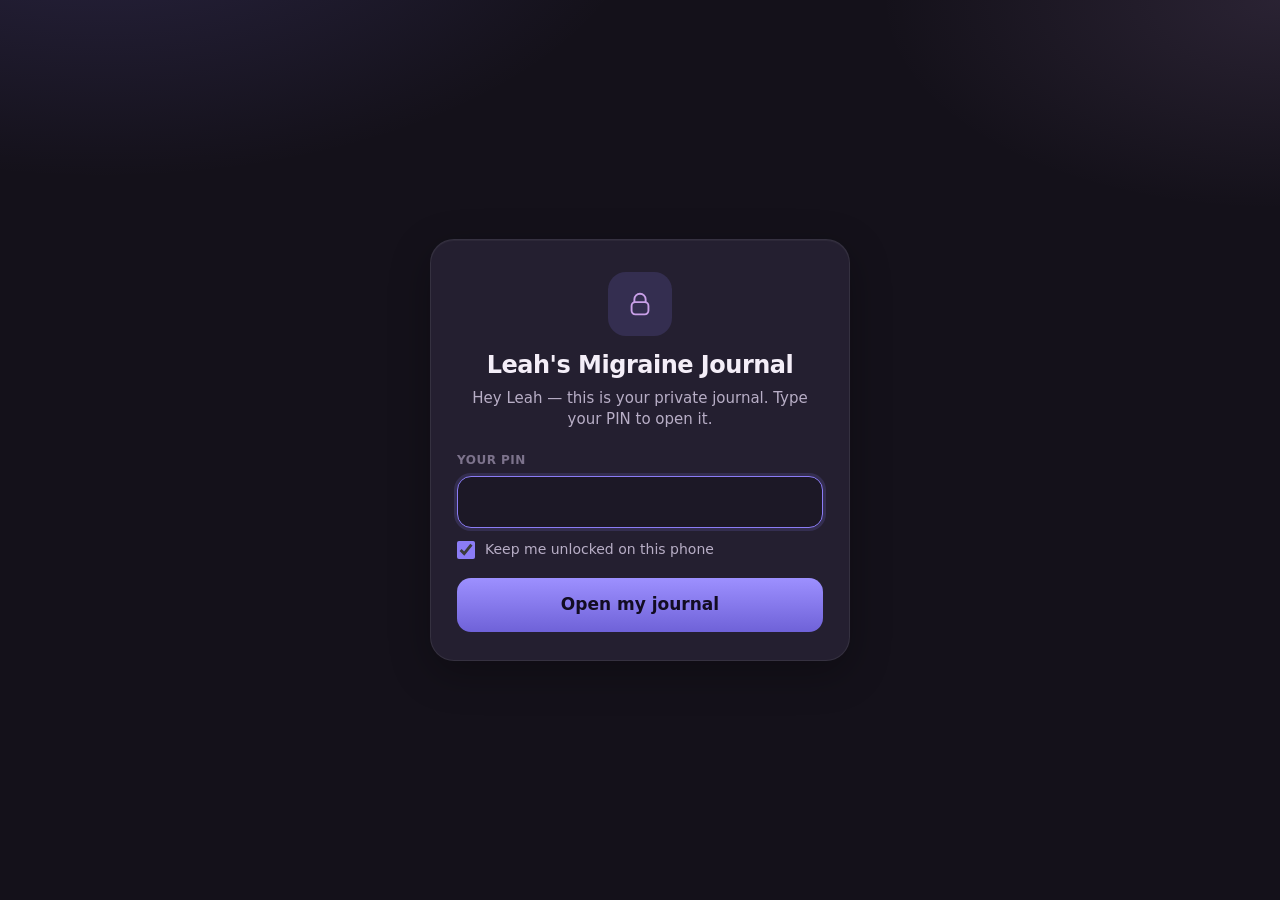
==== index.html @ 317f35db "Add Leah's phone migraine journal. She can log episodes, spot patterns, and export a copy for the do" ====
<!DOCTYPE html>
<html lang="en">
<head>
  <meta charset="UTF-8">
  <meta name="viewport" content="width=device-width, initial-scale=1.0, viewport-fit=cover">
  <meta name="theme-color" content="#14111a">
  <meta name="color-scheme" content="dark">
  <meta name="apple-mobile-web-app-capable" content="yes">
  <meta name="mobile-web-app-capable" content="yes">
  <meta name="apple-mobile-web-app-status-bar-style" content="black-translucent">
  <meta name="apple-mobile-web-app-title" content="Leah's Journal">
  <title>Leah's Migraine Journal</title>
  <link rel="manifest" href="manifest.webmanifest">
  <link rel="icon" href="icon.svg" type="image/svg+xml">
  <link rel="apple-touch-icon" href="icon.svg">
  <link rel="stylesheet" href="css/app.css">
</head>
<body>
  <div id="lockScreen">
    <form class="lock-card" id="lockForm">
      <div class="lock-mark" aria-hidden="true">
        <svg viewBox="0 0 32 32" fill="none">
          <path d="M10 14V11a6 6 0 1 1 12 0v3" stroke="currentColor" stroke-width="2" stroke-linecap="round"/>
          <rect x="7" y="14" width="18" height="13" rx="4" stroke="currentColor" stroke-width="2"/>
        </svg>
      </div>
      <h1 class="lock-title">Leah's Migraine Journal</h1>
      <p class="lock-sub">Hey Leah — this is your private journal. Type your PIN to open it.</p>
      <div class="lock-field">
        <label for="pinInput">Your PIN</label>
        <input id="pinInput" name="pin" type="password" inputmode="numeric" autocomplete="current-password" required>
      </div>
      <label class="remember-row">
        <input type="checkbox" id="keepUnlocked" checked>
        Keep me unlocked on this phone
      </label>
      <button class="lock-btn" type="submit" id="unlockBtn">Open my journal</button>
      <p class="lock-error" id="lockError" hidden></p>
    </form>
  </div>

  <div id="appShell" hidden>
    <header class="topbar">
      <div>
        <p class="brand-kicker">Leah's journal</p>
        <h1 class="brand-title" id="pageTitle">Log a Migraine</h1>
      </div>
      <div class="menu-wrap">
        <button type="button" class="icon-btn" id="menuBtn" aria-label="More options" aria-expanded="false" aria-haspopup="true">
          <svg viewBox="0 0 24 24" width="20" height="20" aria-hidden="true">
            <circle cx="12" cy="5" r="1.8" fill="currentColor"/>
            <circle cx="12" cy="12" r="1.8" fill="currentColor"/>
            <circle cx="12" cy="19" r="1.8" fill="currentColor"/>
          </svg>
        </button>
        <div class="menu" id="moreMenu" hidden>
          <button type="button" id="csvBtn">Download for your doctor</button>
          <button type="button" id="printBtn">Print for your doctor</button>
          <button type="button" class="lock-item" id="lockBtn">Lock journal</button>
        </div>
      </div>
    </header>

    <main id="view-log" class="view">
      <form id="entryForm" class="entry-form">
        <input type="hidden" id="entryId">

        <section class="card">
          <div class="row two">
            <label class="field">
              <span>Date</span>
              <input type="date" id="occurredOn" required>
            </label>
            <label class="field">
              <span>Time</span>
              <input type="time" id="occurredAt">
            </label>
          </div>
          <div class="field">
            <span>How bad is it? (1–10)</span>
            <div class="chips intensity" id="intensityChips" role="group" aria-label="How bad is it, 1 to 10"></div>
          </div>
          <label class="field">
            <span>How many hours?</span>
            <input type="number" id="durationHours" min="0" max="168" step="0.5" inputmode="decimal" placeholder="Optional">
          </label>
        </section>

        <section class="card">
          <div class="field">
            <span>Any migraine symptoms?</span>
            <div class="checks" id="symptomChecks"></div>
          </div>
          <label class="field">
            <span>Symptom notes</span>
            <textarea id="symptomNotes" rows="2" placeholder="Anything else you noticed"></textarea>
          </label>
          <label class="field">
            <span>What day of your cycle?</span>
            <p class="field-hint">Your cycle starts on the first day of your period.</p>
            <input type="number" id="cycleDay" min="1" max="45" inputmode="numeric" placeholder="Skip if you don't know" title="Your cycle starts on the first day of your period.">
          </label>
        </section>

        <section class="card">
          <label class="field">
            <span>What did you eat?</span>
            <textarea id="food" rows="3" placeholder="What you ate around this headache"></textarea>
          </label>
          <div class="row water">
            <label class="field grow">
              <span>How much water today?</span>
              <input type="number" id="waterAmount" min="0" max="400" step="0.5" inputmode="decimal" placeholder="Optional">
            </label>
            <div class="field">
              <span>Unit</span>
              <div class="toggle" role="group" aria-label="Water unit">
                <button type="button" class="toggle-btn on" data-unit="cups">Cups</button>
                <button type="button" class="toggle-btn" data-unit="oz">Oz</button>
              </div>
            </div>
          </div>
        </section>

        <section class="card">
          <fieldset class="tri">
            <legend>Did you have caffeine?</legend>
            <div class="tri-row" data-tri="caffeine"></div>
            <input class="note-input" id="caffeineNotes" placeholder="What, and how much?">
          </fieldset>
          <fieldset class="tri">
            <legend>Any artificial food coloring?</legend>
            <div class="tri-row" data-tri="foodColoring"></div>
            <input class="note-input" id="foodColoringNotes" placeholder="What food or drink?">
          </fieldset>
          <fieldset class="tri">
            <legend>Did you take medicine?</legend>
            <div class="tri-row" data-tri="medication"></div>
            <input class="note-input" id="medicationNotes" placeholder="What did you take?">
          </fieldset>
        </section>

        <p class="form-error" id="formError" hidden></p>
        <div class="form-actions">
          <button type="submit" class="lock-btn" id="saveBtn">Save</button>
          <button type="button" class="text-btn" id="cancelEditBtn" hidden>Never mind</button>
        </div>
      </form>
    </main>

    <main id="view-history" class="view" hidden>
      <p class="empty" id="historyEmpty" hidden>Nothing here yet. Log a migraine when one starts.</p>
      <ul class="history-list" id="historyList"></ul>
    </main>

    <main id="view-patterns" class="view" hidden>
      <section class="card stats" id="monthStats"></section>
      <section class="card filter-card">
        <details id="filterPanel">
          <summary class="filter-summary">
            <span class="field-label">Filters</span>
            <span class="filter-count" id="filterCount"></span>
          </summary>
          <div class="filter-head">
            <p class="field-label">Show only</p>
            <button type="button" class="text-btn compact" id="clearFilters">Clear</button>
          </div>
        <div class="row two">
          <label class="field">
            <span>Pain at least</span>
            <input type="number" id="filterIntensityMin" min="1" max="10" inputmode="numeric" placeholder="1–10">
          </label>
          <label class="field">
            <span>Hours at least</span>
            <input type="number" id="filterHoursMin" min="0" max="168" step="0.5" inputmode="decimal" placeholder="Optional">
          </label>
        </div>
        <div class="field">
          <span>Symptoms</span>
          <div class="filter-row" id="filterSymptoms"></div>
        </div>
        <div class="row two">
          <label class="field">
            <span>Cycle day from</span>
            <input type="number" id="filterCycleFrom" min="1" max="45" inputmode="numeric">
          </label>
          <label class="field">
            <span>to</span>
            <input type="number" id="filterCycleTo" min="1" max="45" inputmode="numeric">
          </label>
        </div>
        <label class="field">
          <span>Food contains</span>
          <input type="search" id="filterFood" placeholder="soda, cheese…">
        </label>
        <label class="field">
          <span>Water at least</span>
          <input type="number" id="filterWaterMin" min="0" max="400" step="0.5" inputmode="decimal" placeholder="Any unit">
        </label>
        <fieldset class="tri">
          <legend>Caffeine</legend>
          <div class="tri-row filter-tri" data-filter-tri="caffeine"></div>
        </fieldset>
        <fieldset class="tri">
          <legend>Food coloring</legend>
          <div class="tri-row filter-tri" data-filter-tri="foodColoring"></div>
        </fieldset>
        <fieldset class="tri">
          <legend>Medicine</legend>
          <div class="tri-row filter-tri" data-filter-tri="medication"></div>
        </fieldset>
        </details>
      </section>
      <section class="card">
        <p class="field-label">Intensity over time</p>
        <div class="bars" id="patternBars"></div>
        <p class="empty slim" id="patternEmpty" hidden>Nothing in your log matches these filters.</p>
      </section>
    </main>

    <nav class="tabbar">
      <p class="disclaimer">Made for Leah with love from her dad</p>
      <div class="tabs">
        <button type="button" class="tab on" data-view="log">Log</button>
        <button type="button" class="tab" data-view="history">My log</button>
        <button type="button" class="tab" data-view="patterns">Patterns</button>
      </div>
    </nav>
  </div>

  <script type="module" src="js/app.js"></script>
</body>
</html>
---- css/app.css ----
* { margin: 0; padding: 0; box-sizing: border-box; }

:root {
  --bg: #14111a;
  --bg-elevated: #1c1826;
  --surface: #241f30;
  --surface-2: #2d273b;
  --border: rgba(255, 255, 255, 0.08);
  --border-strong: rgba(255, 255, 255, 0.14);
  --text: #f4eef8;
  --text-2: #b8aec6;
  --text-3: #7d738c;
  --accent: #8b7cf6;
  --accent-2: #c9a0e8;
  --accent-dim: rgba(139, 124, 246, 0.16);
  --ok: #3dba9a;
  --ok-ink: #06241c;
  --danger: #ffb4a8;
  --shadow-card: 0 1px 0 rgba(255,255,255,0.04) inset, 0 12px 40px rgba(0,0,0,0.28);
  --radius: 20px;
  --radius-sm: 14px;
  --safe-b: env(safe-area-inset-bottom, 0px);
  --safe-t: env(safe-area-inset-top, 0px);
  --tab-h: 92px;
}

html { -webkit-text-size-adjust: 100%; height: 100%; }

@media (prefers-reduced-motion: reduce) {
  *, *::before, *::after {
    animation-duration: 0.01ms !important;
    transition-duration: 0.01ms !important;
  }
}

body {
  font-family: -apple-system, BlinkMacSystemFont, "SF Pro Display", "SF Pro Text", "Segoe UI", system-ui, sans-serif;
  background: var(--bg);
  color: var(--text);
  font-size: 16px;
  line-height: 1.4;
  min-height: 100%;
  min-height: 100dvh;
  -webkit-font-smoothing: antialiased;
  background-image:
    radial-gradient(1000px 520px at 8% -12%, rgba(139, 124, 246, 0.18), transparent 55%),
    radial-gradient(800px 420px at 100% 0%, rgba(201, 160, 232, 0.12), transparent 50%);
  background-attachment: fixed;
}

button, input, select, textarea { font: inherit; color: inherit; }
textarea { resize: vertical; }

#lockScreen {
  min-height: 100vh;
  min-height: 100dvh;
  display: flex;
  align-items: center;
  justify-content: center;
  padding: calc(24px + var(--safe-t)) 16px calc(24px + var(--safe-b));
}
#lockScreen[hidden] { display: none; }

.lock-card {
  width: 100%;
  max-width: 420px;
  background: var(--surface);
  border: 1px solid var(--border);
  border-radius: 24px;
  padding: 32px 26px 28px;
  box-shadow: var(--shadow-card);
  text-align: center;
}

.lock-mark {
  width: 64px;
  height: 64px;
  margin: 0 auto 16px;
  border-radius: 18px;
  background: var(--accent-dim);
  color: var(--accent-2);
  display: flex;
  align-items: center;
  justify-content: center;
}
.lock-mark svg { width: 30px; height: 30px; }
.lock-title { font-size: 24px; font-weight: 700; letter-spacing: -0.5px; margin-bottom: 8px; line-height: 1.15; }
.lock-sub { font-size: 15px; color: var(--text-2); margin-bottom: 22px; }
.lock-field { text-align: left; margin-bottom: 12px; }
.lock-field label,
.field > span,
.field-label,
.tri legend {
  display: block;
  font-size: 12px;
  font-weight: 700;
  letter-spacing: 0.04em;
  text-transform: uppercase;
  color: var(--text-3);
  margin-bottom: 8px;
}
.lock-field input,
.field input,
.field textarea,
.note-input {
  width: 100%;
  min-height: 52px;
  padding: 12px 16px;
  border-radius: var(--radius-sm);
  border: 1px solid var(--border-strong);
  background: var(--bg-elevated);
  outline: none;
  font-size: 17px;
}
.field textarea { min-height: 84px; }
.lock-field input:focus,
.field input:focus,
.field textarea:focus,
.note-input:focus {
  border-color: var(--accent);
  box-shadow: 0 0 0 3px var(--accent-dim);
}

.remember-row {
  display: flex;
  align-items: center;
  gap: 10px;
  text-align: left;
  margin: 4px 0 18px;
  font-size: 14px;
  color: var(--text-2);
  user-select: none;
}
.remember-row input { width: 18px; height: 18px; accent-color: var(--accent); }

.lock-btn {
  width: 100%;
  min-height: 54px;
  border: none;
  border-radius: var(--radius-sm);
  background: linear-gradient(180deg, #9d90ff, #6f62d8);
  color: #120c22;
  font-weight: 750;
  font-size: 17px;
  cursor: pointer;
}
.lock-btn:disabled { opacity: 0.5; cursor: not-allowed; }

.lock-error,
.form-error {
  margin-top: 14px;
  font-size: 13px;
  border-radius: 12px;
  padding: 12px 14px;
  text-align: left;
  line-height: 1.4;
  color: var(--danger);
  background: rgba(220, 80, 60, 0.12);
  border: 1px solid rgba(220, 80, 60, 0.25);
}

#appShell {
  max-width: 640px;
  margin: 0 auto;
  padding-bottom: calc(var(--tab-h) + var(--safe-b) + 16px);
}
#appShell[hidden] { display: none; }

.topbar {
  position: sticky;
  top: 0;
  z-index: 20;
  display: flex;
  align-items: center;
  justify-content: space-between;
  gap: 12px;
  padding: calc(12px + var(--safe-t)) 16px 12px;
  background: rgba(20, 17, 26, 0.82);
  backdrop-filter: blur(18px) saturate(1.2);
  -webkit-backdrop-filter: blur(18px) saturate(1.2);
  border-bottom: 1px solid var(--border);
}
.brand-kicker {
  font-size: 11px;
  font-weight: 700;
  letter-spacing: 0.12em;
  text-transform: uppercase;
  color: var(--text-3);
  margin-bottom: 2px;
}
.brand-title { font-size: 22px; font-weight: 700; letter-spacing: -0.4px; }
.menu-wrap { position: relative; flex-shrink: 0; }

.icon-btn {
  display: flex;
  align-items: center;
  justify-content: center;
  width: 44px;
  height: 44px;
  padding: 0;
  border: 1px solid var(--border);
  background: var(--surface);
  color: var(--text-2);
  border-radius: 12px;
  cursor: pointer;
}
.icon-btn[aria-expanded="true"] {
  color: var(--accent-2);
  border-color: var(--accent);
  background: var(--accent-dim);
}

.menu {
  position: absolute;
  top: calc(100% + 8px);
  right: 0;
  min-width: 228px;
  padding: 6px;
  background: var(--surface-2);
  border: 1px solid var(--border-strong);
  border-radius: 16px;
  box-shadow: var(--shadow-card);
  z-index: 30;
}
.menu[hidden] { display: none; }
.menu button {
  display: block;
  width: 100%;
  text-align: left;
  min-height: 44px;
  padding: 10px 12px;
  border: 0;
  border-radius: 12px;
  background: transparent;
  color: var(--text);
  font-weight: 650;
  cursor: pointer;
}
.menu button:hover,
.menu button:focus-visible { background: var(--accent-dim); }
.menu .lock-item { color: var(--text-2); }

.view { padding: 16px; }
.card {
  background: var(--surface);
  border: 1px solid var(--border);
  border-radius: var(--radius);
  padding: 16px;
  box-shadow: var(--shadow-card);
  margin-bottom: 14px;
}

.row { display: flex; gap: 12px; }
.row.two > * { flex: 1; }
.row.water { align-items: end; }
.grow { flex: 1; }
.field { display: block; margin-bottom: 14px; }
.field:last-child { margin-bottom: 0; }
.field-hint {
  font-size: 13px;
  font-weight: 500;
  letter-spacing: 0;
  text-transform: none;
  color: var(--text-2);
  margin: -2px 0 8px;
  line-height: 1.35;
}

.chips {
  display: grid;
  grid-template-columns: repeat(5, 1fr);
  gap: 8px;
}
.chip {
  min-height: 44px;
  border-radius: 12px;
  border: 1px solid var(--border-strong);
  background: var(--bg-elevated);
  cursor: pointer;
  font-weight: 700;
}
.chip.on {
  background: var(--accent-dim);
  border-color: var(--accent);
  color: var(--accent-2);
}
.chip.hot.on {
  background: rgba(232, 120, 96, 0.2);
  border-color: #e87860;
  color: #ffc8bc;
}

.checks { display: grid; gap: 8px; }
.check-pill {
  display: flex;
  align-items: center;
  gap: 10px;
  min-height: 44px;
  padding: 8px 12px;
  border-radius: 12px;
  background: var(--bg-elevated);
  border: 1px solid var(--border);
  color: var(--text-2);
}
.check-pill input { width: 18px; height: 18px; accent-color: var(--accent); }

.tri { border: 0; margin: 0 0 16px; }
.tri:last-of-type { margin-bottom: 0; }
.tri-row { display: grid; grid-template-columns: repeat(3, 1fr); gap: 8px; margin-bottom: 8px; }
.filter-tri { grid-template-columns: repeat(4, 1fr); }
.tri-btn,
.toggle-btn {
  min-height: 44px;
  border-radius: 12px;
  border: 1px solid var(--border-strong);
  background: var(--bg-elevated);
  cursor: pointer;
  font-weight: 650;
}
.tri-btn.on,
.toggle-btn.on {
  background: var(--accent-dim);
  border-color: var(--accent);
  color: var(--accent-2);
}
.toggle { display: grid; grid-template-columns: 1fr 1fr; gap: 8px; min-width: 140px; }
.note-input { min-height: 46px; font-size: 15px; }

.form-actions { display: grid; gap: 10px; margin: 8px 0 12px; }
.text-btn {
  background: none;
  border: 0;
  color: var(--text-2);
  min-height: 44px;
  cursor: pointer;
  text-decoration: underline;
}

.empty { color: var(--text-2); padding: 24px 8px; text-align: center; }
.empty.slim { padding: 8px 0 0; }

.history-list { list-style: none; display: grid; gap: 10px; }
.history-item {
  width: 100%;
  text-align: left;
  background: var(--surface);
  border: 1px solid var(--border);
  border-radius: var(--radius);
  padding: 14px 16px;
  box-shadow: var(--shadow-card);
}
.history-top { display: flex; justify-content: space-between; gap: 12px; font-weight: 700; }
.history-meta { color: var(--text-2); font-size: 14px; margin-top: 6px; }
.history-actions { display: flex; gap: 8px; margin-top: 12px; }
.history-actions button {
  min-height: 40px;
  padding: 0 12px;
  border-radius: 10px;
  border: 1px solid var(--border-strong);
  background: var(--bg-elevated);
  cursor: pointer;
}
.history-actions .danger { color: var(--danger); }

.stats {
  display: grid;
  grid-template-columns: repeat(3, 1fr);
  gap: 10px;
  text-align: center;
}
.stat-n { font-size: 28px; font-weight: 750; letter-spacing: -0.6px; }
.stat-l { font-size: 12px; color: var(--text-3); margin-top: 4px; }

.filter-card { padding: 0; }
.filter-card details { padding: 16px; }
.filter-summary {
  display: flex;
  align-items: center;
  justify-content: space-between;
  gap: 12px;
  list-style: none;
  cursor: pointer;
  min-height: 44px;
}
.filter-summary::-webkit-details-marker { display: none; }
.filter-summary .field-label { margin-bottom: 0; }
.filter-summary::after {
  content: "";
  width: 8px;
  height: 8px;
  border-right: 2px solid var(--text-2);
  border-bottom: 2px solid var(--text-2);
  transform: rotate(45deg);
  margin-left: 8px;
  flex-shrink: 0;
}
.filter-card details[open] .filter-summary {
  margin-bottom: 12px;
  padding-bottom: 12px;
  border-bottom: 1px solid var(--border);
}
.filter-card details[open] .filter-summary::after {
  transform: rotate(-135deg);
  margin-top: 6px;
}
.filter-head {
  display: flex;
  align-items: center;
  justify-content: space-between;
  gap: 12px;
  margin-bottom: 12px;
}
.filter-head .field-label { margin-bottom: 0; }
.filter-count {
  font-size: 13px;
  color: var(--text-2);
  margin-left: auto;
  margin-right: 10px;
}
.filter-row { display: flex; flex-wrap: wrap; gap: 8px; margin-bottom: 14px; }
.filter-row .check-pill { flex: 1 1 calc(50% - 8px); }
.text-btn.compact {
  min-height: 36px;
  padding: 0 8px;
  text-decoration: none;
  color: var(--accent-2);
  font-weight: 650;
}

.bars { display: grid; gap: 8px; }
.bar-row { display: grid; grid-template-columns: 92px 1fr 28px; gap: 8px; align-items: center; }
.bar-date { font-size: 12px; color: var(--text-3); }
.bar-track {
  height: 12px;
  border-radius: 99px;
  background: var(--bg-elevated);
  overflow: hidden;
}
.bar-fill {
  height: 100%;
  border-radius: inherit;
  background: linear-gradient(90deg, #6f62d8, #e87860);
}
.bar-n { font-size: 13px; font-weight: 700; text-align: right; }

.tabbar {
  position: fixed;
  left: 0;
  right: 0;
  bottom: 0;
  padding: 6px 12px calc(8px + var(--safe-b));
  background: rgba(20, 17, 26, 0.92);
  border-top: 1px solid var(--border);
  backdrop-filter: blur(16px);
}
.tabbar .disclaimer {
  display: block;
  margin: 0 0 4px;
  font-size: 11px;
  color: var(--text-3);
  text-align: center;
}
.tabs {
  display: grid;
  grid-template-columns: repeat(3, 1fr);
  gap: 8px;
}
.tab {
  min-height: 48px;
  border: 0;
  border-radius: 14px;
  background: transparent;
  color: var(--text-3);
  font-weight: 700;
  cursor: pointer;
}
.tab.on { background: var(--accent-dim); color: var(--accent-2); }

@media print {
  #lockScreen, .tabbar, .topbar, .disclaimer { display: none !important; }
  body { background: #fff; color: #111; }
}
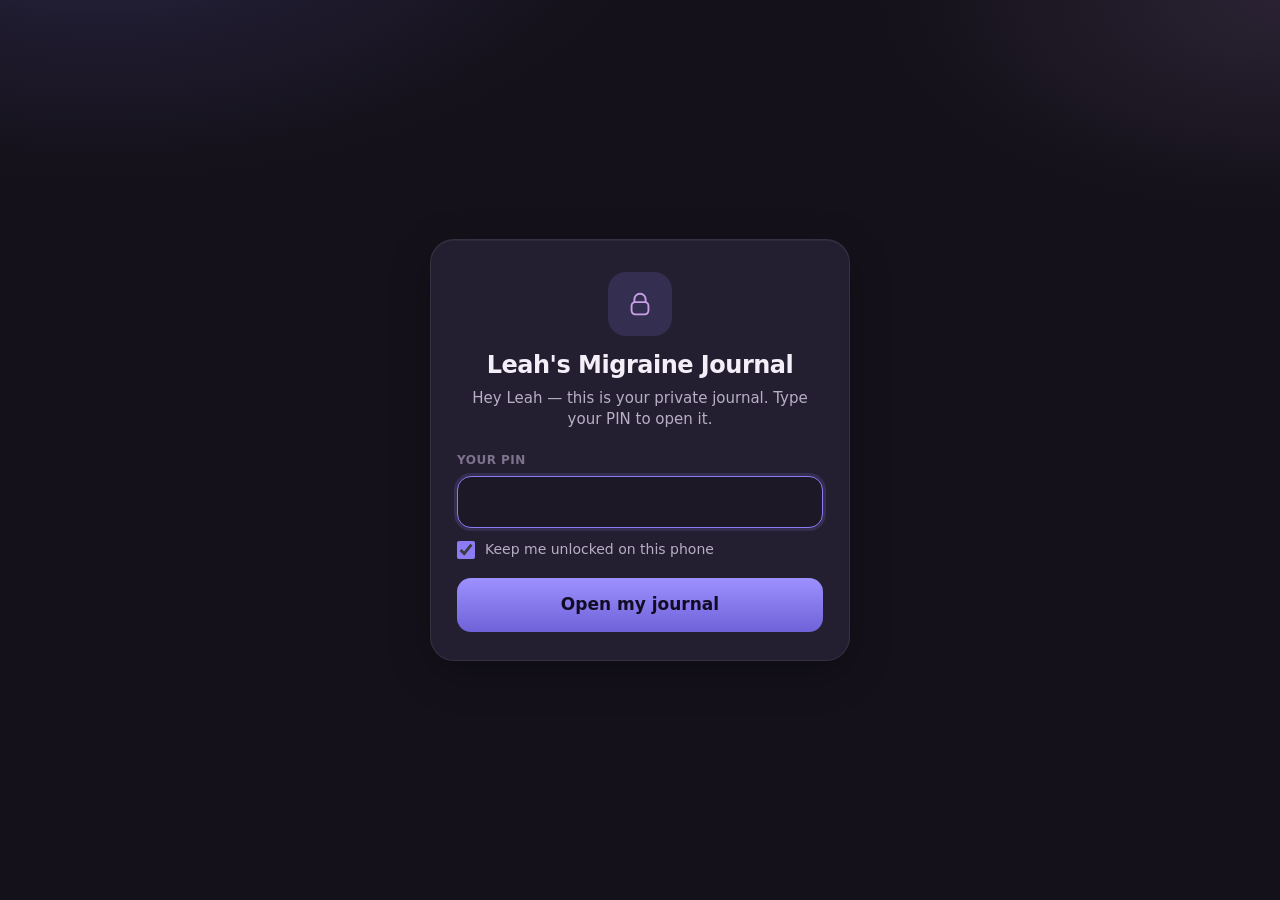
==== commit 83018e92: "Track how many hours Leah slept the night before a migraine. Co-authored-by: Cursor <cursoragent@cur" ====
--- a/index.html
+++ b/index.html
@@ -66,7 +66,7 @@
         <input type="hidden" id="entryId">
 
         <section class="card">
-          <div class="row two">
+          <div class="row two datetime">
             <label class="field">
               <span>Date</span>
               <input type="date" id="occurredOn" required>
@@ -81,8 +81,12 @@
             <div class="chips intensity" id="intensityChips" role="group" aria-label="How bad is it, 1 to 10"></div>
           </div>
           <label class="field">
-            <span>How many hours?</span>
+            <span>How long did it last (hours)?</span>
             <input type="number" id="durationHours" min="0" max="168" step="0.5" inputmode="decimal" placeholder="Optional">
+          </label>
+          <label class="field">
+            <span>How many hours did you sleep last night?</span>
+            <input type="number" id="sleepHours" min="0" max="24" step="0.5" inputmode="decimal" placeholder="Optional">
           </label>
         </section>
 
@@ -171,8 +175,18 @@
             <input type="number" id="filterIntensityMin" min="1" max="10" inputmode="numeric" placeholder="1–10">
           </label>
           <label class="field">
-            <span>Hours at least</span>
+            <span>Headache hours at least</span>
             <input type="number" id="filterHoursMin" min="0" max="168" step="0.5" inputmode="decimal" placeholder="Optional">
+          </label>
+        </div>
+        <div class="row two">
+          <label class="field">
+            <span>Sleep at least</span>
+            <input type="number" id="filterSleepMin" min="0" max="24" step="0.5" inputmode="decimal" placeholder="Hours">
+          </label>
+          <label class="field">
+            <span>Sleep at most</span>
+            <input type="number" id="filterSleepMax" min="0" max="24" step="0.5" inputmode="decimal" placeholder="Hours">
           </label>
         </div>
         <div class="field">
--- a/css/app.css
+++ b/css/app.css
@@ -251,7 +251,20 @@
 }
 
 .row { display: flex; gap: 12px; }
-.row.two > * { flex: 1; }
+.row.two > * { flex: 1; min-width: 0; }
+.row.two input[type="date"],
+.row.two input[type="time"] {
+  width: 100%;
+  max-width: 100%;
+  min-width: 0;
+}
+.row.datetime {
+  flex-direction: column;
+  gap: 14px;
+}
+@media (min-width: 540px) {
+  .row.datetime { flex-direction: row; }
+}
 .row.water { align-items: end; }
 .grow { flex: 1; }
 .field { display: block; margin-bottom: 14px; }
@@ -364,7 +377,7 @@
 
 .stats {
   display: grid;
-  grid-template-columns: repeat(3, 1fr);
+  grid-template-columns: repeat(2, 1fr);
   gap: 10px;
   text-align: center;
 }
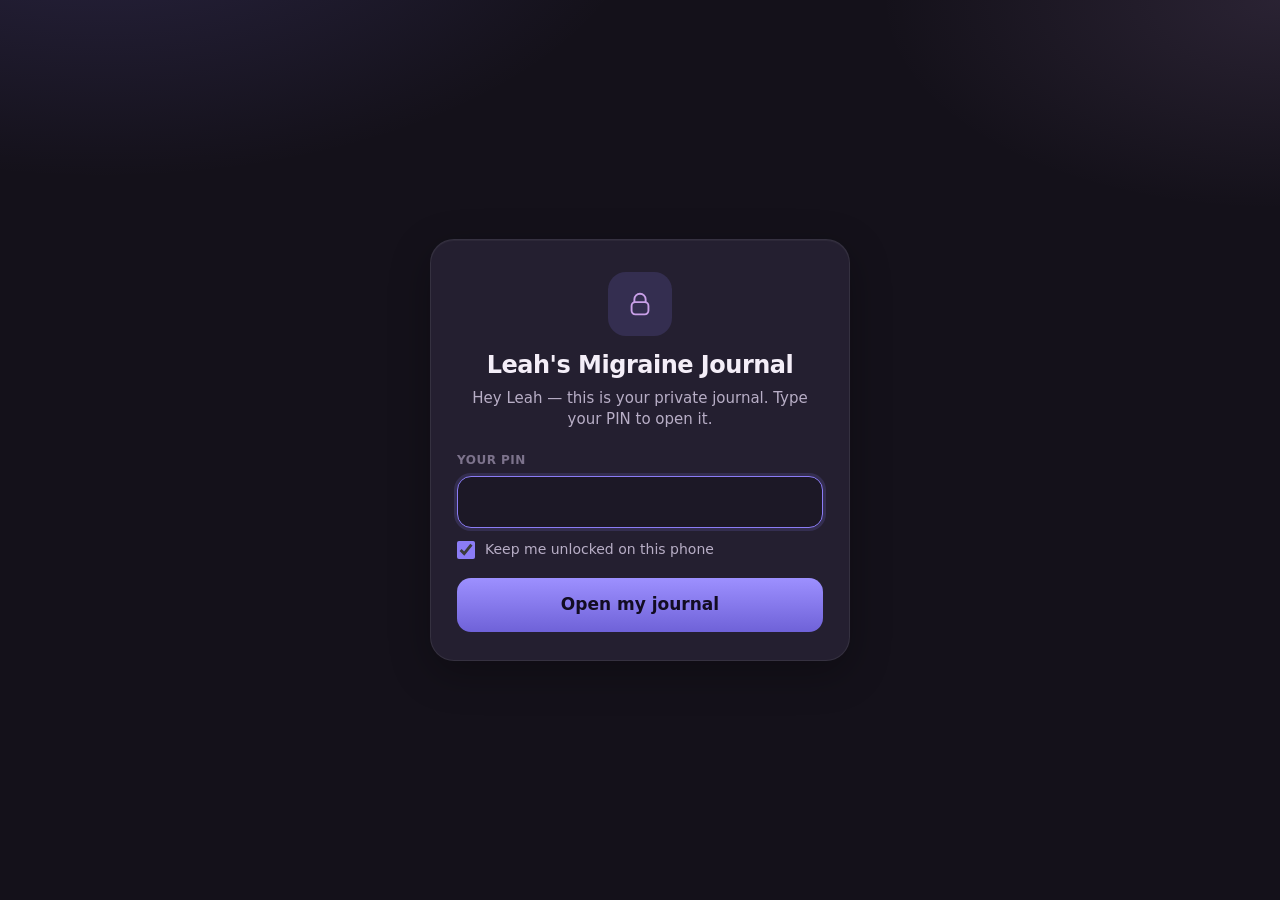
==== commit 676b85f7: "Keep iPhone date and time pickers inside the card. Safari’s native controls ignore width, so the vis" ====
--- a/index.html
+++ b/index.html
@@ -69,11 +69,17 @@
           <div class="row two datetime">
             <label class="field">
               <span>Date</span>
-              <input type="date" id="occurredOn" required>
+              <span class="picker-shell">
+                <span class="picker-value" id="occurredOnLabel" aria-hidden="true"></span>
+                <input type="date" id="occurredOn" required>
+              </span>
             </label>
             <label class="field">
               <span>Time</span>
-              <input type="time" id="occurredAt">
+              <span class="picker-shell">
+                <span class="picker-value" id="occurredAtLabel" aria-hidden="true"></span>
+                <input type="time" id="occurredAt">
+              </span>
             </label>
           </div>
           <div class="field">
--- a/css/app.css
+++ b/css/app.css
@@ -100,7 +100,7 @@
   margin-bottom: 8px;
 }
 .lock-field input,
-.field input,
+.field input:not([type="date"]):not([type="time"]),
 .field textarea,
 .note-input {
   width: 100%;
@@ -114,9 +114,10 @@
 }
 .field textarea { min-height: 84px; }
 .lock-field input:focus,
-.field input:focus,
+.field input:not([type="date"]):not([type="time"]):focus,
 .field textarea:focus,
-.note-input:focus {
+.note-input:focus,
+.picker-shell:focus-within {
   border-color: var(--accent);
   box-shadow: 0 0 0 3px var(--accent-dim);
 }
@@ -248,22 +249,61 @@
   padding: 16px;
   box-shadow: var(--shadow-card);
   margin-bottom: 14px;
+  overflow-x: clip;
 }
 
 .row { display: flex; gap: 12px; }
 .row.two > * { flex: 1; min-width: 0; }
-.row.two input[type="date"],
-.row.two input[type="time"] {
-  width: 100%;
-  max-width: 100%;
-  min-width: 0;
-}
 .row.datetime {
   flex-direction: column;
   gap: 14px;
 }
 @media (min-width: 540px) {
   .row.datetime { flex-direction: row; }
+}
+
+/* iOS Safari date/time controls ignore width and overflow the card.
+   Show our own value and keep the native picker as an invisible overlay. */
+.picker-shell {
+  position: relative;
+  display: block;
+  width: 100%;
+  max-width: 100%;
+  min-height: 52px;
+  border-radius: var(--radius-sm);
+  border: 1px solid var(--border-strong);
+  background: var(--bg-elevated);
+  overflow: hidden;
+}
+.picker-value {
+  display: flex;
+  align-items: center;
+  min-height: 52px;
+  padding: 12px 16px;
+  font-size: 17px;
+  pointer-events: none;
+  position: relative;
+  z-index: 1;
+}
+.picker-value.is-placeholder { color: var(--text-3); }
+.picker-shell input[type="date"],
+.picker-shell input[type="time"] {
+  position: absolute;
+  inset: 0;
+  z-index: 2;
+  width: 100%;
+  height: 100%;
+  min-width: 100%;
+  max-width: none;
+  min-height: 100%;
+  margin: 0;
+  padding: 0;
+  border: 0;
+  opacity: 0.011;
+  color: transparent;
+  background: transparent;
+  -webkit-appearance: none;
+  appearance: none;
 }
 .row.water { align-items: end; }
 .grow { flex: 1; }
